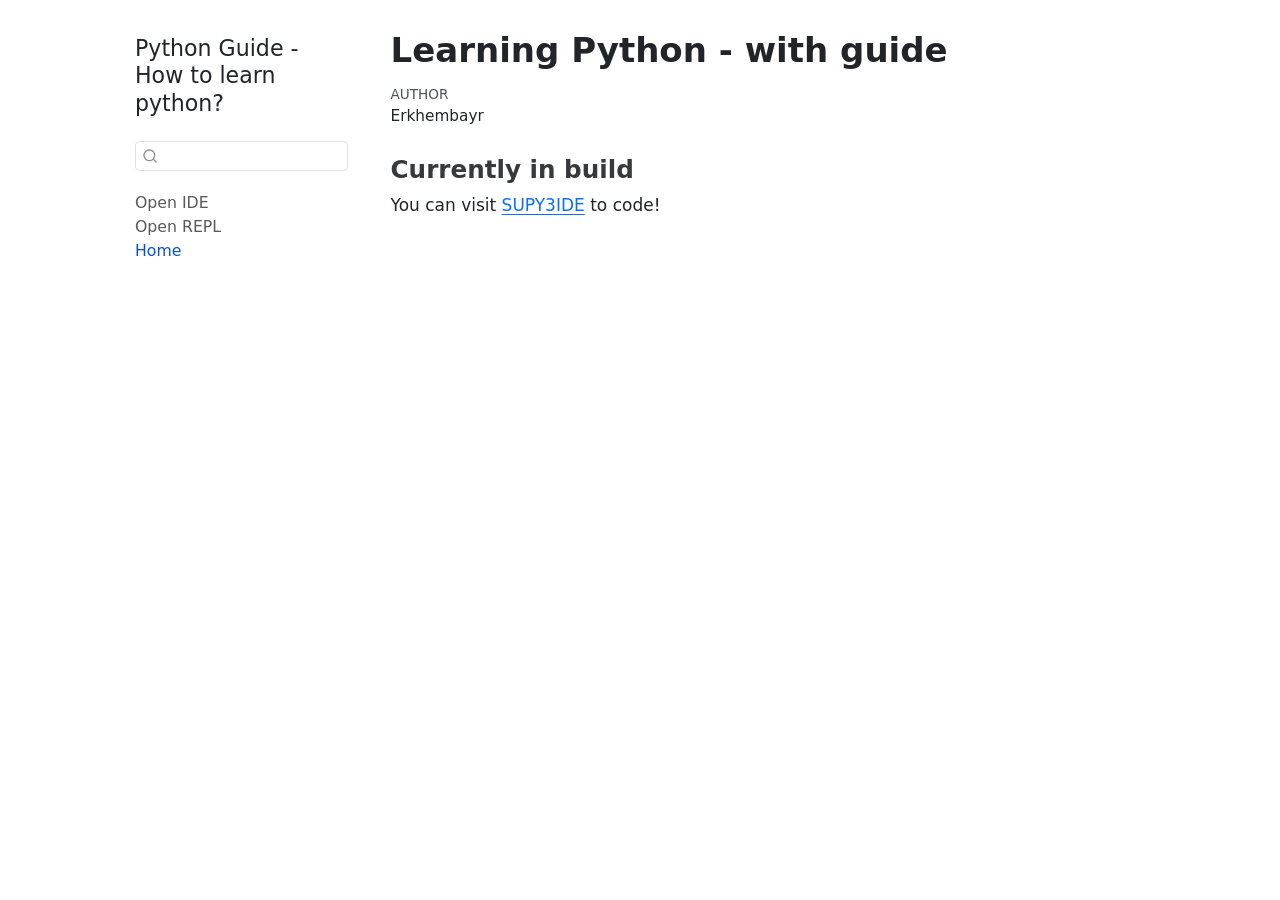
==== index.html @ 55547e9a "Built site for gh-pages" ====
<!DOCTYPE html>
<html xmlns="http://www.w3.org/1999/xhtml" lang="en" xml:lang="en"><head>

<meta charset="utf-8">
<meta name="generator" content="quarto-1.8.26">

<meta name="viewport" content="width=device-width, initial-scale=1.0, user-scalable=yes">

<meta name="author" content="Erkhembayr">

<title>Learning Python - with guide – Python Guide - How to learn python?</title>
<style>
code{white-space: pre-wrap;}
span.smallcaps{font-variant: small-caps;}
div.columns{display: flex; gap: min(4vw, 1.5em);}
div.column{flex: auto; overflow-x: auto;}
div.hanging-indent{margin-left: 1.5em; text-indent: -1.5em;}
ul.task-list{list-style: none;}
ul.task-list li input[type="checkbox"] {
  width: 0.8em;
  margin: 0 0.8em 0.2em -1em; /* quarto-specific, see https://github.com/quarto-dev/quarto-cli/issues/4556 */ 
  vertical-align: middle;
}
</style>


<script src="site_libs/quarto-nav/quarto-nav.js"></script>
<script src="site_libs/quarto-nav/headroom.min.js"></script>
<script src="site_libs/clipboard/clipboard.min.js"></script>
<script src="site_libs/quarto-search/autocomplete.umd.js"></script>
<script src="site_libs/quarto-search/fuse.min.js"></script>
<script src="site_libs/quarto-search/quarto-search.js"></script>
<meta name="quarto:offset" content="./">
<script src="site_libs/quarto-html/quarto.js" type="module"></script>
<script src="site_libs/quarto-html/tabsets/tabsets.js" type="module"></script>
<script src="site_libs/quarto-html/axe/axe-check.js" type="module"></script>
<script src="site_libs/quarto-html/popper.min.js"></script>
<script src="site_libs/quarto-html/tippy.umd.min.js"></script>
<script src="site_libs/quarto-html/anchor.min.js"></script>
<link href="site_libs/quarto-html/tippy.css" rel="stylesheet">
<link href="site_libs/quarto-html/quarto-syntax-highlighting-587c61ba64f3a5504c4d52d930310e48.css" rel="stylesheet" id="quarto-text-highlighting-styles">
<script src="site_libs/bootstrap/bootstrap.min.js"></script>
<link href="site_libs/bootstrap/bootstrap-icons.css" rel="stylesheet">
<link href="site_libs/bootstrap/bootstrap-7f60958bcf5bbaba954908fddf42bbb5.min.css" rel="stylesheet" append-hash="true" id="quarto-bootstrap" data-mode="light">
<script id="quarto-search-options" type="application/json">{
  "location": "sidebar",
  "copy-button": false,
  "collapse-after": 3,
  "panel-placement": "start",
  "type": "textbox",
  "limit": 50,
  "keyboard-shortcut": [
    "f",
    "/",
    "s"
  ],
  "show-item-context": false,
  "language": {
    "search-no-results-text": "No results",
    "search-matching-documents-text": "matching documents",
    "search-copy-link-title": "Copy link to search",
    "search-hide-matches-text": "Hide additional matches",
    "search-more-match-text": "more match in this document",
    "search-more-matches-text": "more matches in this document",
    "search-clear-button-title": "Clear",
    "search-text-placeholder": "",
    "search-detached-cancel-button-title": "Cancel",
    "search-submit-button-title": "Submit",
    "search-label": "Search"
  }
}</script>


</head>

<body class="nav-sidebar floating fullcontent quarto-light">

<div id="quarto-search-results"></div>
  <header id="quarto-header" class="headroom fixed-top">
  <nav class="quarto-secondary-nav">
    <div class="container-fluid d-flex">
      <button type="button" class="quarto-btn-toggle btn" data-bs-toggle="collapse" role="button" data-bs-target=".quarto-sidebar-collapse-item" aria-controls="quarto-sidebar" aria-expanded="false" aria-label="Toggle sidebar navigation" onclick="if (window.quartoToggleHeadroom) { window.quartoToggleHeadroom(); }">
        <i class="bi bi-layout-text-sidebar-reverse"></i>
      </button>
        <nav class="quarto-page-breadcrumbs" aria-label="breadcrumb"><ol class="breadcrumb"><li class="breadcrumb-item"><a href="./index.html">Home</a></li></ol></nav>
        <a class="flex-grow-1" role="navigation" data-bs-toggle="collapse" data-bs-target=".quarto-sidebar-collapse-item" aria-controls="quarto-sidebar" aria-expanded="false" aria-label="Toggle sidebar navigation" onclick="if (window.quartoToggleHeadroom) { window.quartoToggleHeadroom(); }">      
        </a>
      <button type="button" class="btn quarto-search-button" aria-label="Search" onclick="window.quartoOpenSearch();">
        <i class="bi bi-search"></i>
      </button>
    </div>
  </nav>
</header>
<!-- content -->
<div id="quarto-content" class="quarto-container page-columns page-rows-contents page-layout-article">
<!-- sidebar -->
  <nav id="quarto-sidebar" class="sidebar collapse collapse-horizontal quarto-sidebar-collapse-item sidebar-navigation floating overflow-auto">
    <div class="pt-lg-2 mt-2 text-left sidebar-header">
    <div class="sidebar-title mb-0 py-0">
      <a href="./">Python Guide - How to learn python?</a> 
    </div>
      </div>
        <div class="mt-2 flex-shrink-0 align-items-center">
        <div class="sidebar-search">
        <div id="quarto-search" class="" title="Search"></div>
        </div>
        </div>
    <div class="sidebar-menu-container"> 
    <ul class="list-unstyled mt-1">
        <li class="sidebar-item">
  <div class="sidebar-item-container"> 
  <a href="./../ide.html" class="sidebar-item-text sidebar-link">
 <span class="menu-text">Open IDE</span></a>
  </div>
</li>
        <li class="sidebar-item">
  <div class="sidebar-item-container"> 
  <a href="./../hello.html" class="sidebar-item-text sidebar-link">
 <span class="menu-text">Open REPL</span></a>
  </div>
</li>
        <li class="sidebar-item">
  <div class="sidebar-item-container"> 
  <a href="./index.html" class="sidebar-item-text sidebar-link active">
 <span class="menu-text">Home</span></a>
  </div>
</li>
    </ul>
    </div>
</nav>
<div id="quarto-sidebar-glass" class="quarto-sidebar-collapse-item" data-bs-toggle="collapse" data-bs-target=".quarto-sidebar-collapse-item"></div>
<!-- margin-sidebar -->
    
<!-- main -->
<main class="content" id="quarto-document-content">

<header id="title-block-header" class="quarto-title-block default">
<div class="quarto-title">
<h1 class="title">Learning Python - with guide</h1>
</div>



<div class="quarto-title-meta">

    <div>
    <div class="quarto-title-meta-heading">Author</div>
    <div class="quarto-title-meta-contents">
             <p>Erkhembayr </p>
          </div>
  </div>
    
  
    
  </div>
  


</header>


<section id="currently-in-build" class="level3">
<h3 class="anchored" data-anchor-id="currently-in-build">Currently in build</h3>
<p>You can visit <a href="../ide.html">SUPY3IDE</a> to code!</p>


</section>

</main> <!-- /main -->
<script id="quarto-html-after-body" type="application/javascript">
  window.document.addEventListener("DOMContentLoaded", function (event) {
    const icon = "";
    const anchorJS = new window.AnchorJS();
    anchorJS.options = {
      placement: 'right',
      icon: icon
    };
    anchorJS.add('.anchored');
    const isCodeAnnotation = (el) => {
      for (const clz of el.classList) {
        if (clz.startsWith('code-annotation-')) {                     
          return true;
        }
      }
      return false;
    }
    const onCopySuccess = function(e) {
      // button target
      const button = e.trigger;
      // don't keep focus
      button.blur();
      // flash "checked"
      button.classList.add('code-copy-button-checked');
      var currentTitle = button.getAttribute("title");
      button.setAttribute("title", "Copied!");
      let tooltip;
      if (window.bootstrap) {
        button.setAttribute("data-bs-toggle", "tooltip");
        button.setAttribute("data-bs-placement", "left");
        button.setAttribute("data-bs-title", "Copied!");
        tooltip = new bootstrap.Tooltip(button, 
          { trigger: "manual", 
            customClass: "code-copy-button-tooltip",
            offset: [0, -8]});
        tooltip.show();    
      }
      setTimeout(function() {
        if (tooltip) {
          tooltip.hide();
          button.removeAttribute("data-bs-title");
          button.removeAttribute("data-bs-toggle");
          button.removeAttribute("data-bs-placement");
        }
        button.setAttribute("title", currentTitle);
        button.classList.remove('code-copy-button-checked');
      }, 1000);
      // clear code selection
      e.clearSelection();
    }
    const getTextToCopy = function(trigger) {
      const outerScaffold = trigger.parentElement.cloneNode(true);
      const codeEl = outerScaffold.querySelector('code');
      for (const childEl of codeEl.children) {
        if (isCodeAnnotation(childEl)) {
          childEl.remove();
        }
      }
      return codeEl.innerText;
    }
    const clipboard = new window.ClipboardJS('.code-copy-button:not([data-in-quarto-modal])', {
      text: getTextToCopy
    });
    clipboard.on('success', onCopySuccess);
    if (window.document.getElementById('quarto-embedded-source-code-modal')) {
      const clipboardModal = new window.ClipboardJS('.code-copy-button[data-in-quarto-modal]', {
        text: getTextToCopy,
        container: window.document.getElementById('quarto-embedded-source-code-modal')
      });
      clipboardModal.on('success', onCopySuccess);
    }
      var localhostRegex = new RegExp(/^(?:http|https):\/\/localhost\:?[0-9]*\//);
      var mailtoRegex = new RegExp(/^mailto:/);
        var filterRegex = new RegExp("https:\/\/Ericwasepic127\.github\.io\/pyguide\/");
      var isInternal = (href) => {
          return filterRegex.test(href) || localhostRegex.test(href) || mailtoRegex.test(href);
      }
      // Inspect non-navigation links and adorn them if external
     var links = window.document.querySelectorAll('a[href]:not(.nav-link):not(.navbar-brand):not(.toc-action):not(.sidebar-link):not(.sidebar-item-toggle):not(.pagination-link):not(.no-external):not([aria-hidden]):not(.dropdown-item):not(.quarto-navigation-tool):not(.about-link)');
      for (var i=0; i<links.length; i++) {
        const link = links[i];
        if (!isInternal(link.href)) {
          // undo the damage that might have been done by quarto-nav.js in the case of
          // links that we want to consider external
          if (link.dataset.originalHref !== undefined) {
            link.href = link.dataset.originalHref;
          }
        }
      }
    function tippyHover(el, contentFn, onTriggerFn, onUntriggerFn) {
      const config = {
        allowHTML: true,
        maxWidth: 500,
        delay: 100,
        arrow: false,
        appendTo: function(el) {
            return el.parentElement;
        },
        interactive: true,
        interactiveBorder: 10,
        theme: 'quarto',
        placement: 'bottom-start',
      };
      if (contentFn) {
        config.content = contentFn;
      }
      if (onTriggerFn) {
        config.onTrigger = onTriggerFn;
      }
      if (onUntriggerFn) {
        config.onUntrigger = onUntriggerFn;
      }
      window.tippy(el, config); 
    }
    const noterefs = window.document.querySelectorAll('a[role="doc-noteref"]');
    for (var i=0; i<noterefs.length; i++) {
      const ref = noterefs[i];
      tippyHover(ref, function() {
        // use id or data attribute instead here
        let href = ref.getAttribute('data-footnote-href') || ref.getAttribute('href');
        try { href = new URL(href).hash; } catch {}
        const id = href.replace(/^#\/?/, "");
        const note = window.document.getElementById(id);
        if (note) {
          return note.innerHTML;
        } else {
          return "";
        }
      });
    }
    const xrefs = window.document.querySelectorAll('a.quarto-xref');
    const processXRef = (id, note) => {
      // Strip column container classes
      const stripColumnClz = (el) => {
        el.classList.remove("page-full", "page-columns");
        if (el.children) {
          for (const child of el.children) {
            stripColumnClz(child);
          }
        }
      }
      stripColumnClz(note)
      if (id === null || id.startsWith('sec-')) {
        // Special case sections, only their first couple elements
        const container = document.createElement("div");
        if (note.children && note.children.length > 2) {
          container.appendChild(note.children[0].cloneNode(true));
          for (let i = 1; i < note.children.length; i++) {
            const child = note.children[i];
            if (child.tagName === "P" && child.innerText === "") {
              continue;
            } else {
              container.appendChild(child.cloneNode(true));
              break;
            }
          }
          if (window.Quarto?.typesetMath) {
            window.Quarto.typesetMath(container);
          }
          return container.innerHTML
        } else {
          if (window.Quarto?.typesetMath) {
            window.Quarto.typesetMath(note);
          }
          return note.innerHTML;
        }
      } else {
        // Remove any anchor links if they are present
        const anchorLink = note.querySelector('a.anchorjs-link');
        if (anchorLink) {
          anchorLink.remove();
        }
        if (window.Quarto?.typesetMath) {
          window.Quarto.typesetMath(note);
        }
        if (note.classList.contains("callout")) {
          return note.outerHTML;
        } else {
          return note.innerHTML;
        }
      }
    }
    for (var i=0; i<xrefs.length; i++) {
      const xref = xrefs[i];
      tippyHover(xref, undefined, function(instance) {
        instance.disable();
        let url = xref.getAttribute('href');
        let hash = undefined; 
        if (url.startsWith('#')) {
          hash = url;
        } else {
          try { hash = new URL(url).hash; } catch {}
        }
        if (hash) {
          const id = hash.replace(/^#\/?/, "");
          const note = window.document.getElementById(id);
          if (note !== null) {
            try {
              const html = processXRef(id, note.cloneNode(true));
              instance.setContent(html);
            } finally {
              instance.enable();
              instance.show();
            }
          } else {
            // See if we can fetch this
            fetch(url.split('#')[0])
            .then(res => res.text())
            .then(html => {
              const parser = new DOMParser();
              const htmlDoc = parser.parseFromString(html, "text/html");
              const note = htmlDoc.getElementById(id);
              if (note !== null) {
                const html = processXRef(id, note);
                instance.setContent(html);
              } 
            }).finally(() => {
              instance.enable();
              instance.show();
            });
          }
        } else {
          // See if we can fetch a full url (with no hash to target)
          // This is a special case and we should probably do some content thinning / targeting
          fetch(url)
          .then(res => res.text())
          .then(html => {
            const parser = new DOMParser();
            const htmlDoc = parser.parseFromString(html, "text/html");
            const note = htmlDoc.querySelector('main.content');
            if (note !== null) {
              // This should only happen for chapter cross references
              // (since there is no id in the URL)
              // remove the first header
              if (note.children.length > 0 && note.children[0].tagName === "HEADER") {
                note.children[0].remove();
              }
              const html = processXRef(null, note);
              instance.setContent(html);
            } 
          }).finally(() => {
            instance.enable();
            instance.show();
          });
        }
      }, function(instance) {
      });
    }
        let selectedAnnoteEl;
        const selectorForAnnotation = ( cell, annotation) => {
          let cellAttr = 'data-code-cell="' + cell + '"';
          let lineAttr = 'data-code-annotation="' +  annotation + '"';
          const selector = 'span[' + cellAttr + '][' + lineAttr + ']';
          return selector;
        }
        const selectCodeLines = (annoteEl) => {
          const doc = window.document;
          const targetCell = annoteEl.getAttribute("data-target-cell");
          const targetAnnotation = annoteEl.getAttribute("data-target-annotation");
          const annoteSpan = window.document.querySelector(selectorForAnnotation(targetCell, targetAnnotation));
          const lines = annoteSpan.getAttribute("data-code-lines").split(",");
          const lineIds = lines.map((line) => {
            return targetCell + "-" + line;
          })
          let top = null;
          let height = null;
          let parent = null;
          if (lineIds.length > 0) {
              //compute the position of the single el (top and bottom and make a div)
              const el = window.document.getElementById(lineIds[0]);
              top = el.offsetTop;
              height = el.offsetHeight;
              parent = el.parentElement.parentElement;
            if (lineIds.length > 1) {
              const lastEl = window.document.getElementById(lineIds[lineIds.length - 1]);
              const bottom = lastEl.offsetTop + lastEl.offsetHeight;
              height = bottom - top;
            }
            if (top !== null && height !== null && parent !== null) {
              // cook up a div (if necessary) and position it 
              let div = window.document.getElementById("code-annotation-line-highlight");
              if (div === null) {
                div = window.document.createElement("div");
                div.setAttribute("id", "code-annotation-line-highlight");
                div.style.position = 'absolute';
                parent.appendChild(div);
              }
              div.style.top = top - 2 + "px";
              div.style.height = height + 4 + "px";
              div.style.left = 0;
              let gutterDiv = window.document.getElementById("code-annotation-line-highlight-gutter");
              if (gutterDiv === null) {
                gutterDiv = window.document.createElement("div");
                gutterDiv.setAttribute("id", "code-annotation-line-highlight-gutter");
                gutterDiv.style.position = 'absolute';
                const codeCell = window.document.getElementById(targetCell);
                const gutter = codeCell.querySelector('.code-annotation-gutter');
                gutter.appendChild(gutterDiv);
              }
              gutterDiv.style.top = top - 2 + "px";
              gutterDiv.style.height = height + 4 + "px";
            }
            selectedAnnoteEl = annoteEl;
          }
        };
        const unselectCodeLines = () => {
          const elementsIds = ["code-annotation-line-highlight", "code-annotation-line-highlight-gutter"];
          elementsIds.forEach((elId) => {
            const div = window.document.getElementById(elId);
            if (div) {
              div.remove();
            }
          });
          selectedAnnoteEl = undefined;
        };
          // Handle positioning of the toggle
      window.addEventListener(
        "resize",
        throttle(() => {
          elRect = undefined;
          if (selectedAnnoteEl) {
            selectCodeLines(selectedAnnoteEl);
          }
        }, 10)
      );
      function throttle(fn, ms) {
      let throttle = false;
      let timer;
        return (...args) => {
          if(!throttle) { // first call gets through
              fn.apply(this, args);
              throttle = true;
          } else { // all the others get throttled
              if(timer) clearTimeout(timer); // cancel #2
              timer = setTimeout(() => {
                fn.apply(this, args);
                timer = throttle = false;
              }, ms);
          }
        };
      }
        // Attach click handler to the DT
        const annoteDls = window.document.querySelectorAll('dt[data-target-cell]');
        for (const annoteDlNode of annoteDls) {
          annoteDlNode.addEventListener('click', (event) => {
            const clickedEl = event.target;
            if (clickedEl !== selectedAnnoteEl) {
              unselectCodeLines();
              const activeEl = window.document.querySelector('dt[data-target-cell].code-annotation-active');
              if (activeEl) {
                activeEl.classList.remove('code-annotation-active');
              }
              selectCodeLines(clickedEl);
              clickedEl.classList.add('code-annotation-active');
            } else {
              // Unselect the line
              unselectCodeLines();
              clickedEl.classList.remove('code-annotation-active');
            }
          });
        }
    const findCites = (el) => {
      const parentEl = el.parentElement;
      if (parentEl) {
        const cites = parentEl.dataset.cites;
        if (cites) {
          return {
            el,
            cites: cites.split(' ')
          };
        } else {
          return findCites(el.parentElement)
        }
      } else {
        return undefined;
      }
    };
    var bibliorefs = window.document.querySelectorAll('a[role="doc-biblioref"]');
    for (var i=0; i<bibliorefs.length; i++) {
      const ref = bibliorefs[i];
      const citeInfo = findCites(ref);
      if (citeInfo) {
        tippyHover(citeInfo.el, function() {
          var popup = window.document.createElement('div');
          citeInfo.cites.forEach(function(cite) {
            var citeDiv = window.document.createElement('div');
            citeDiv.classList.add('hanging-indent');
            citeDiv.classList.add('csl-entry');
            var biblioDiv = window.document.getElementById('ref-' + cite);
            if (biblioDiv) {
              citeDiv.innerHTML = biblioDiv.innerHTML;
            }
            popup.appendChild(citeDiv);
          });
          return popup.innerHTML;
        });
      }
    }
  });
  </script>
</div> <!-- /content -->




</body></html>
---- site_libs/quarto-html/tippy.css ----
.tippy-box[data-animation=fade][data-state=hidden]{opacity:0}[data-tippy-root]{max-width:calc(100vw - 10px)}.tippy-box{position:relative;background-color:#333;color:#fff;border-radius:4px;font-size:14px;line-height:1.4;white-space:normal;outline:0;transition-property:transform,visibility,opacity}.tippy-box[data-placement^=top]>.tippy-arrow{bottom:0}.tippy-box[data-placement^=top]>.tippy-arrow:before{bottom:-7px;left:0;border-width:8px 8px 0;border-top-color:initial;transform-origin:center top}.tippy-box[data-placement^=bottom]>.tippy-arrow{top:0}.tippy-box[data-placement^=bottom]>.tippy-arrow:before{top:-7px;left:0;border-width:0 8px 8px;border-bottom-color:initial;transform-origin:center bottom}.tippy-box[data-placement^=left]>.tippy-arrow{right:0}.tippy-box[data-placement^=left]>.tippy-arrow:before{border-width:8px 0 8px 8px;border-left-color:initial;right:-7px;transform-origin:center left}.tippy-box[data-placement^=right]>.tippy-arrow{left:0}.tippy-box[data-placement^=right]>.tippy-arrow:before{left:-7px;border-width:8px 8px 8px 0;border-right-color:initial;transform-origin:center right}.tippy-box[data-inertia][data-state=visible]{transition-timing-function:cubic-bezier(.54,1.5,.38,1.11)}.tippy-arrow{width:16px;height:16px;color:#333}.tippy-arrow:before{content:"";position:absolute;border-color:transparent;border-style:solid}.tippy-content{position:relative;padding:5px 9px;z-index:1}
---- site_libs/quarto-html/quarto-syntax-highlighting-587c61ba64f3a5504c4d52d930310e48.css ----
/* quarto syntax highlight colors */
:root {
  --quarto-hl-ot-color: #003B4F;
  --quarto-hl-at-color: #657422;
  --quarto-hl-ss-color: #20794D;
  --quarto-hl-an-color: #5E5E5E;
  --quarto-hl-fu-color: #4758AB;
  --quarto-hl-st-color: #20794D;
  --quarto-hl-cf-color: #003B4F;
  --quarto-hl-op-color: #5E5E5E;
  --quarto-hl-er-color: #AD0000;
  --quarto-hl-bn-color: #AD0000;
  --quarto-hl-al-color: #AD0000;
  --quarto-hl-va-color: #111111;
  --quarto-hl-bu-color: inherit;
  --quarto-hl-ex-color: inherit;
  --quarto-hl-pp-color: #AD0000;
  --quarto-hl-in-color: #5E5E5E;
  --quarto-hl-vs-color: #20794D;
  --quarto-hl-wa-color: #5E5E5E;
  --quarto-hl-do-color: #5E5E5E;
  --quarto-hl-im-color: #00769E;
  --quarto-hl-ch-color: #20794D;
  --quarto-hl-dt-color: #AD0000;
  --quarto-hl-fl-color: #AD0000;
  --quarto-hl-co-color: #5E5E5E;
  --quarto-hl-cv-color: #5E5E5E;
  --quarto-hl-cn-color: #8f5902;
  --quarto-hl-sc-color: #5E5E5E;
  --quarto-hl-dv-color: #AD0000;
  --quarto-hl-kw-color: #003B4F;
}

/* other quarto variables */
:root {
  --quarto-font-monospace: SFMono-Regular, Menlo, Monaco, Consolas, "Liberation Mono", "Courier New", monospace;
}

/* syntax highlight based on Pandoc's rules */
pre > code.sourceCode > span {
  color: #003B4F;
}

code.sourceCode > span {
  color: #003B4F;
}

div.sourceCode,
div.sourceCode pre.sourceCode {
  color: #003B4F;
}

/* Normal */
code span {
  color: #003B4F;
}

/* Alert */
code span.al {
  color: #AD0000;
  font-style: inherit;
}

/* Annotation */
code span.an {
  color: #5E5E5E;
  font-style: inherit;
}

/* Attribute */
code span.at {
  color: #657422;
  font-style: inherit;
}

/* BaseN */
code span.bn {
  color: #AD0000;
  font-style: inherit;
}

/* BuiltIn */
code span.bu {
  font-style: inherit;
}

/* ControlFlow */
code span.cf {
  color: #003B4F;
  font-weight: bold;
  font-style: inherit;
}

/* Char */
code span.ch {
  color: #20794D;
  font-style: inherit;
}

/* Constant */
code span.cn {
  color: #8f5902;
  font-style: inherit;
}

/* Comment */
code span.co {
  color: #5E5E5E;
  font-style: inherit;
}

/* CommentVar */
code span.cv {
  color: #5E5E5E;
  font-style: italic;
}

/* Documentation */
code span.do {
  color: #5E5E5E;
  font-style: italic;
}

/* DataType */
code span.dt {
  color: #AD0000;
  font-style: inherit;
}

/* DecVal */
code span.dv {
  color: #AD0000;
  font-style: inherit;
}

/* Error */
code span.er {
  color: #AD0000;
  font-style: inherit;
}

/* Extension */
code span.ex {
  font-style: inherit;
}

/* Float */
code span.fl {
  color: #AD0000;
  font-style: inherit;
}

/* Function */
code span.fu {
  color: #4758AB;
  font-style: inherit;
}

/* Import */
code span.im {
  color: #00769E;
  font-style: inherit;
}

/* Information */
code span.in {
  color: #5E5E5E;
  font-style: inherit;
}

/* Keyword */
code span.kw {
  color: #003B4F;
  font-weight: bold;
  font-style: inherit;
}

/* Operator */
code span.op {
  color: #5E5E5E;
  font-style: inherit;
}

/* Other */
code span.ot {
  color: #003B4F;
  font-style: inherit;
}

/* Preprocessor */
code span.pp {
  color: #AD0000;
  font-style: inherit;
}

/* SpecialChar */
code span.sc {
  color: #5E5E5E;
  font-style: inherit;
}

/* SpecialString */
code span.ss {
  color: #20794D;
  font-style: inherit;
}

/* String */
code span.st {
  color: #20794D;
  font-style: inherit;
}

/* Variable */
code span.va {
  color: #111111;
  font-style: inherit;
}

/* VerbatimString */
code span.vs {
  color: #20794D;
  font-style: inherit;
}

/* Warning */
code span.wa {
  color: #5E5E5E;
  font-style: italic;
}

.prevent-inlining {
  content: "</";
}

/*# sourceMappingURL=2dce1cc6c82594539e1579de68416b47.css.map */
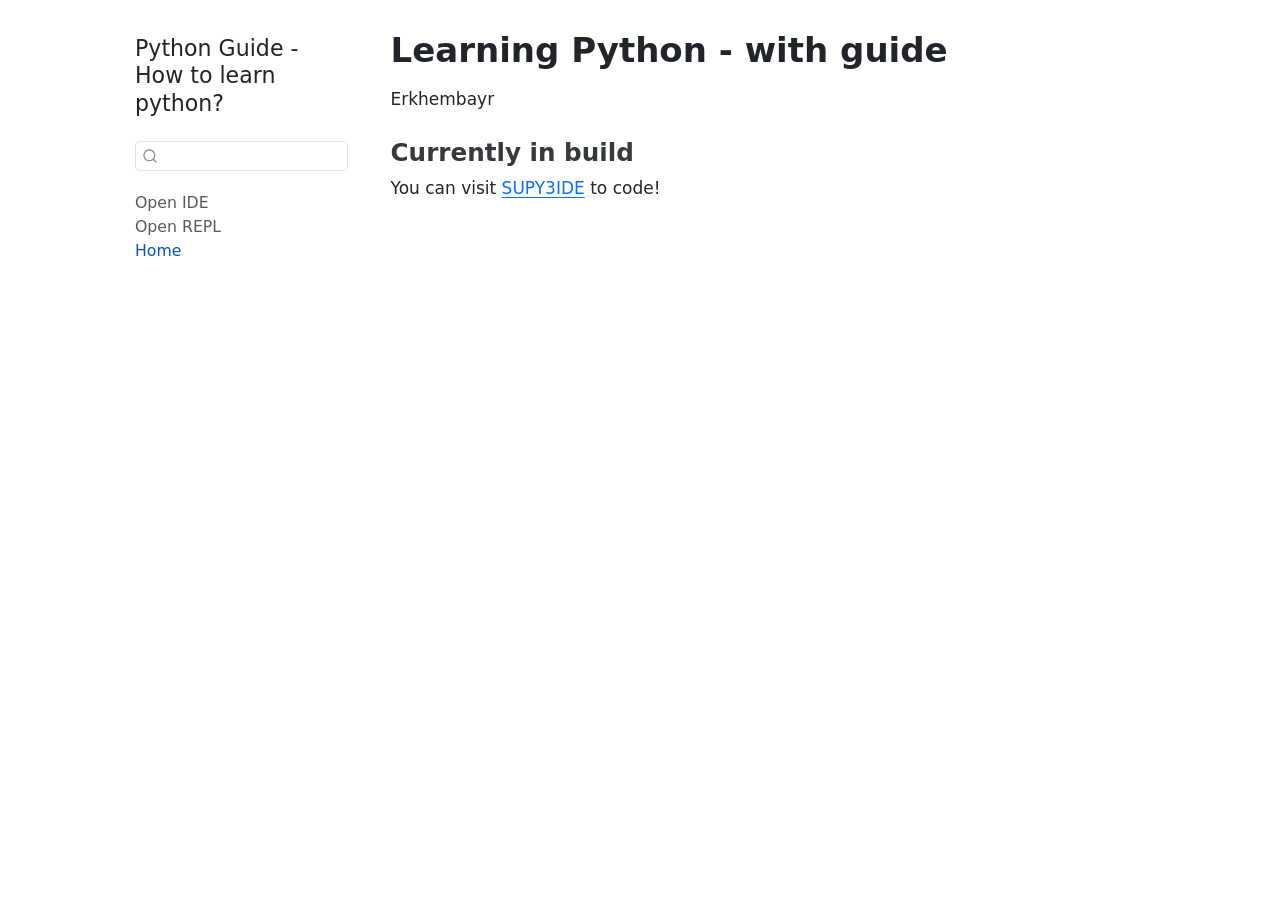
==== commit 3fde92bd: "Built site for gh-pages" ====
--- a/index.html
+++ b/index.html
@@ -41,7 +41,7 @@
 <link href="site_libs/quarto-html/quarto-syntax-highlighting-587c61ba64f3a5504c4d52d930310e48.css" rel="stylesheet" id="quarto-text-highlighting-styles">
 <script src="site_libs/bootstrap/bootstrap.min.js"></script>
 <link href="site_libs/bootstrap/bootstrap-icons.css" rel="stylesheet">
-<link href="site_libs/bootstrap/bootstrap-7f60958bcf5bbaba954908fddf42bbb5.min.css" rel="stylesheet" append-hash="true" id="quarto-bootstrap" data-mode="light">
+<link href="site_libs/bootstrap/bootstrap-040a05cd1f23be4ebb24ca0e41f6f072.min.css" rel="stylesheet" append-hash="true" id="quarto-bootstrap" data-mode="light">
 <script id="quarto-search-options" type="application/json">{
   "location": "sidebar",
   "copy-button": false,
@@ -132,29 +132,11 @@
 <!-- margin-sidebar -->
     
 <!-- main -->
-<main class="content" id="quarto-document-content">
-
-<header id="title-block-header" class="quarto-title-block default">
-<div class="quarto-title">
-<h1 class="title">Learning Python - with guide</h1>
-</div>
-
-
-
-<div class="quarto-title-meta">
-
-    <div>
-    <div class="quarto-title-meta-heading">Author</div>
-    <div class="quarto-title-meta-contents">
-             <p>Erkhembayr </p>
-          </div>
-  </div>
-    
-  
-    
-  </div>
-  
-
+<main class="content" id="quarto-document-content"><header id="title-block-header" class="quarto-title-block"><h1 class="title display-7">Learning Python - with guide</h1></header>
+
+<header id="title-block-header">
+
+<p class="author">Erkhembayr</p>
 
 </header>
 
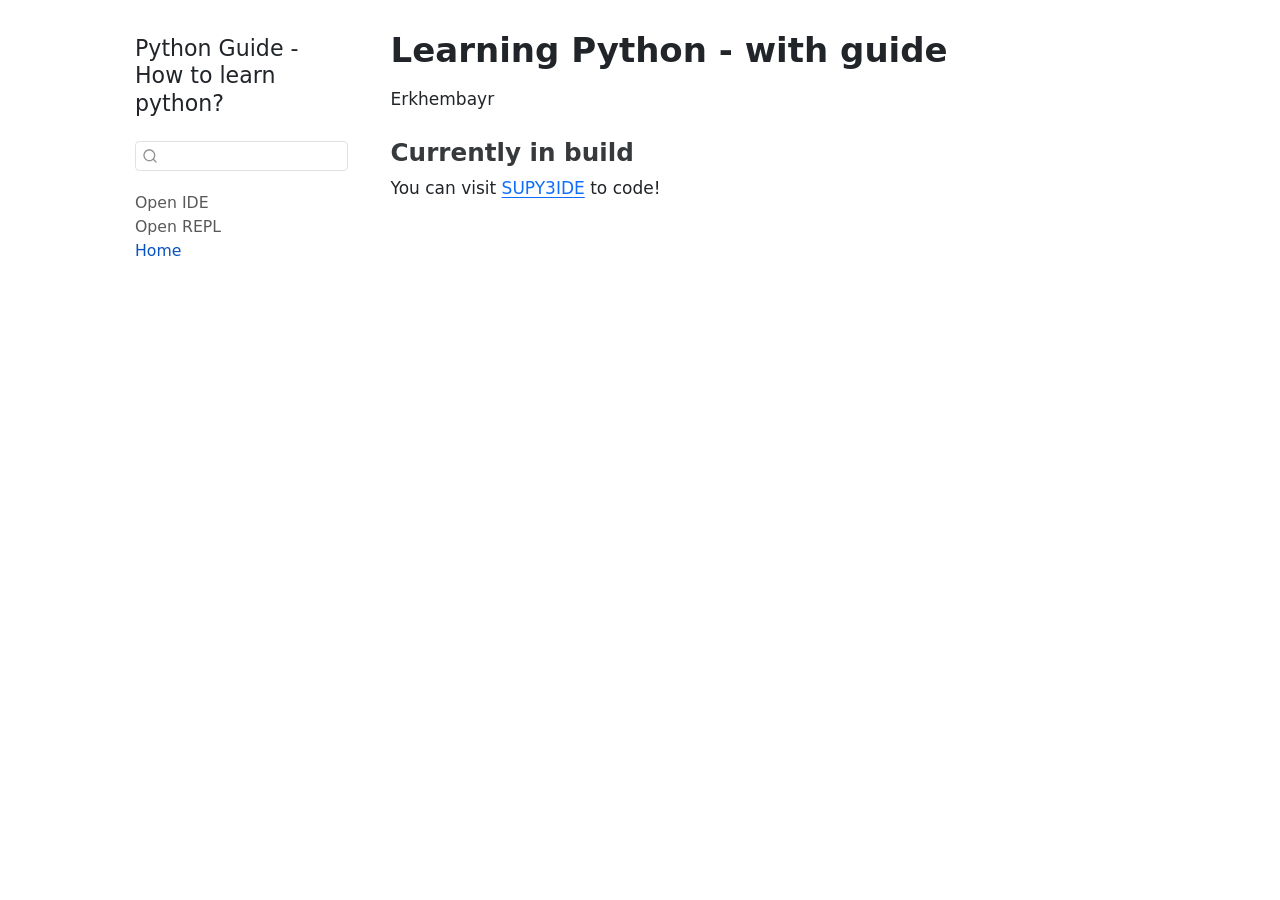
==== commit 3532fa2a: "Built site for gh-pages" ====
--- a/index.html
+++ b/index.html
@@ -41,7 +41,7 @@
 <link href="site_libs/quarto-html/quarto-syntax-highlighting-587c61ba64f3a5504c4d52d930310e48.css" rel="stylesheet" id="quarto-text-highlighting-styles">
 <script src="site_libs/bootstrap/bootstrap.min.js"></script>
 <link href="site_libs/bootstrap/bootstrap-icons.css" rel="stylesheet">
-<link href="site_libs/bootstrap/bootstrap-040a05cd1f23be4ebb24ca0e41f6f072.min.css" rel="stylesheet" append-hash="true" id="quarto-bootstrap" data-mode="light">
+<link href="site_libs/bootstrap/bootstrap-46570df70f56a035b1011c391a57b915.min.css" rel="stylesheet" append-hash="true" id="quarto-bootstrap" data-mode="light">
 <script id="quarto-search-options" type="application/json">{
   "location": "sidebar",
   "copy-button": false,
@@ -222,7 +222,7 @@
     }
       var localhostRegex = new RegExp(/^(?:http|https):\/\/localhost\:?[0-9]*\//);
       var mailtoRegex = new RegExp(/^mailto:/);
-        var filterRegex = new RegExp("https:\/\/Ericwasepic127\.github\.io\/pyguide\/");
+        var filterRegex = new RegExp("https:\/\/Ericwasepic127\.github\.io\/supy3guide\/");
       var isInternal = (href) => {
           return filterRegex.test(href) || localhostRegex.test(href) || mailtoRegex.test(href);
       }
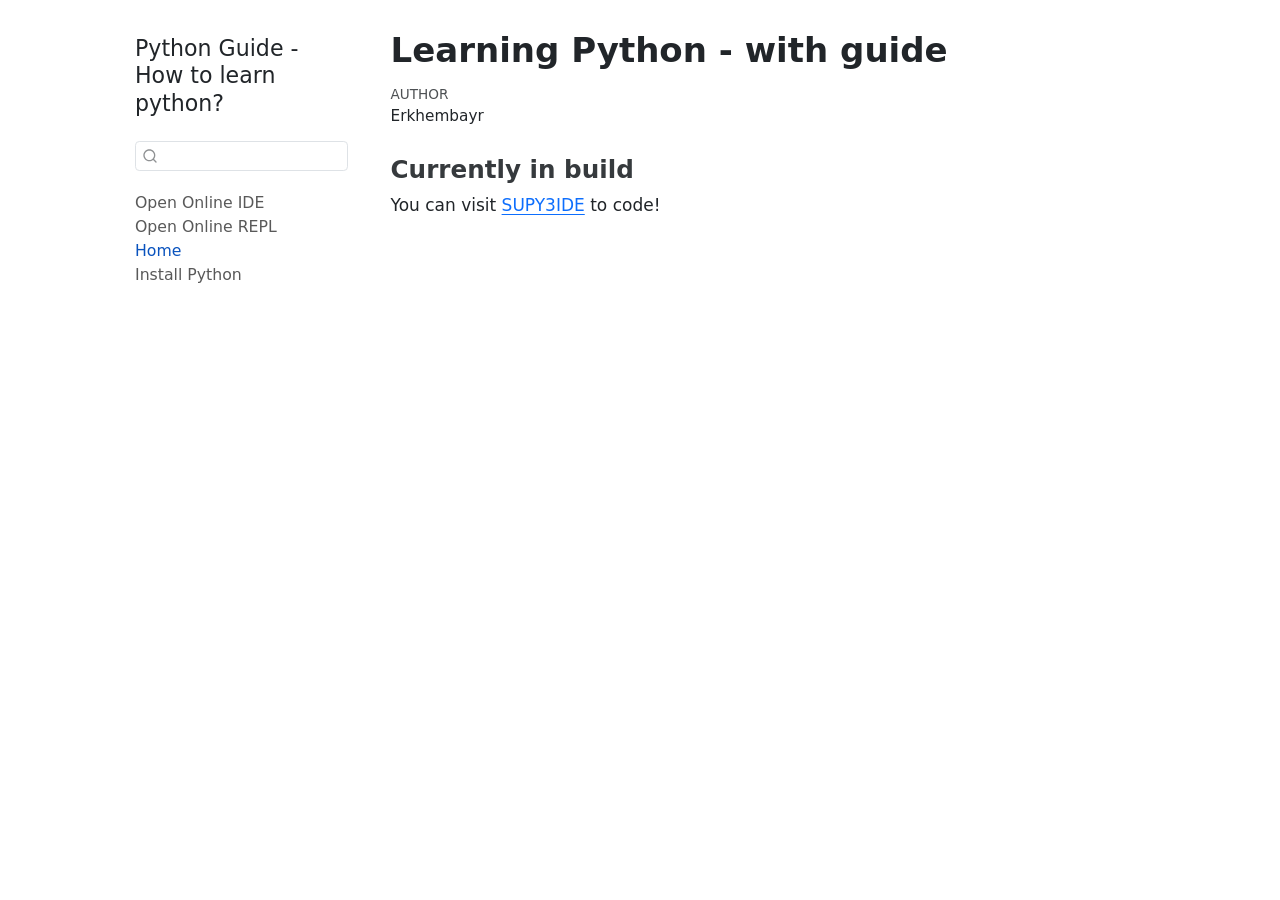
==== commit 85cde44d: "Built site for gh-pages" ====
--- a/index.html
+++ b/index.html
@@ -41,7 +41,7 @@
 <link href="site_libs/quarto-html/quarto-syntax-highlighting-587c61ba64f3a5504c4d52d930310e48.css" rel="stylesheet" id="quarto-text-highlighting-styles">
 <script src="site_libs/bootstrap/bootstrap.min.js"></script>
 <link href="site_libs/bootstrap/bootstrap-icons.css" rel="stylesheet">
-<link href="site_libs/bootstrap/bootstrap-46570df70f56a035b1011c391a57b915.min.css" rel="stylesheet" append-hash="true" id="quarto-bootstrap" data-mode="light">
+<link href="site_libs/bootstrap/bootstrap-7f60958bcf5bbaba954908fddf42bbb5.min.css" rel="stylesheet" append-hash="true" id="quarto-bootstrap" data-mode="light">
 <script id="quarto-search-options" type="application/json">{
   "location": "sidebar",
   "copy-button": false,
@@ -110,19 +110,25 @@
         <li class="sidebar-item">
   <div class="sidebar-item-container"> 
   <a href="./../ide.html" class="sidebar-item-text sidebar-link">
- <span class="menu-text">Open IDE</span></a>
+ <span class="menu-text">Open Online IDE</span></a>
   </div>
 </li>
         <li class="sidebar-item">
   <div class="sidebar-item-container"> 
   <a href="./../hello.html" class="sidebar-item-text sidebar-link">
- <span class="menu-text">Open REPL</span></a>
+ <span class="menu-text">Open Online REPL</span></a>
   </div>
 </li>
         <li class="sidebar-item">
   <div class="sidebar-item-container"> 
   <a href="./index.html" class="sidebar-item-text sidebar-link active">
  <span class="menu-text">Home</span></a>
+  </div>
+</li>
+        <li class="sidebar-item">
+  <div class="sidebar-item-container"> 
+  <a href="./installing.html" class="sidebar-item-text sidebar-link">
+ <span class="menu-text">Install Python</span></a>
   </div>
 </li>
     </ul>
@@ -132,11 +138,29 @@
 <!-- margin-sidebar -->
     
 <!-- main -->
-<main class="content" id="quarto-document-content"><header id="title-block-header" class="quarto-title-block"><h1 class="title display-7">Learning Python - with guide</h1></header>
-
-<header id="title-block-header">
-
-<p class="author">Erkhembayr</p>
+<main class="content" id="quarto-document-content">
+
+<header id="title-block-header" class="quarto-title-block default">
+<div class="quarto-title">
+<h1 class="title">Learning Python - with guide</h1>
+</div>
+
+
+
+<div class="quarto-title-meta">
+
+    <div>
+    <div class="quarto-title-meta-heading">Author</div>
+    <div class="quarto-title-meta-contents">
+             <p>Erkhembayr </p>
+          </div>
+  </div>
+    
+  
+    
+  </div>
+  
+
 
 </header>
 
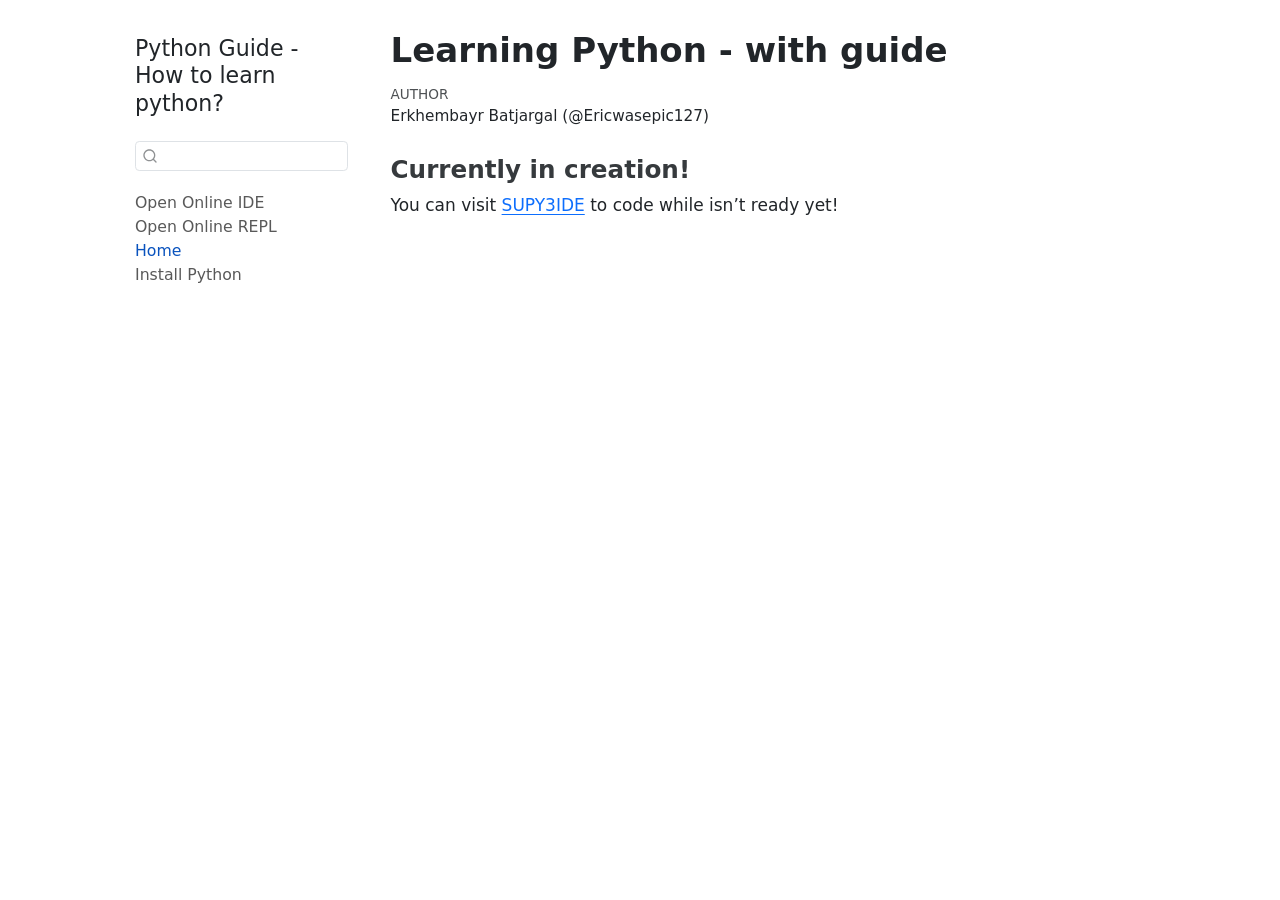
==== commit 9518f231: "Built site for gh-pages" ====
--- a/index.html
+++ b/index.html
@@ -6,7 +6,7 @@
 
 <meta name="viewport" content="width=device-width, initial-scale=1.0, user-scalable=yes">
 
-<meta name="author" content="Erkhembayr">
+<meta name="author" content="Erkhembayr Batjargal (@Ericwasepic127)">
 
 <title>Learning Python - with guide – Python Guide - How to learn python?</title>
 <style>
@@ -152,7 +152,7 @@
     <div>
     <div class="quarto-title-meta-heading">Author</div>
     <div class="quarto-title-meta-contents">
-             <p>Erkhembayr </p>
+             <p>Erkhembayr Batjargal (<span class="citation" data-cites="Ericwasepic127">@Ericwasepic127</span>) </p>
           </div>
   </div>
     
@@ -165,9 +165,9 @@
 </header>
 
 
-<section id="currently-in-build" class="level3">
-<h3 class="anchored" data-anchor-id="currently-in-build">Currently in build</h3>
-<p>You can visit <a href="../ide.html">SUPY3IDE</a> to code!</p>
+<section id="currently-in-creation" class="level3">
+<h3 class="anchored" data-anchor-id="currently-in-creation">Currently in creation!</h3>
+<p>You can visit <a href="../ide.html">SUPY3IDE</a> to code while isn’t ready yet!</p>
 
 
 </section>
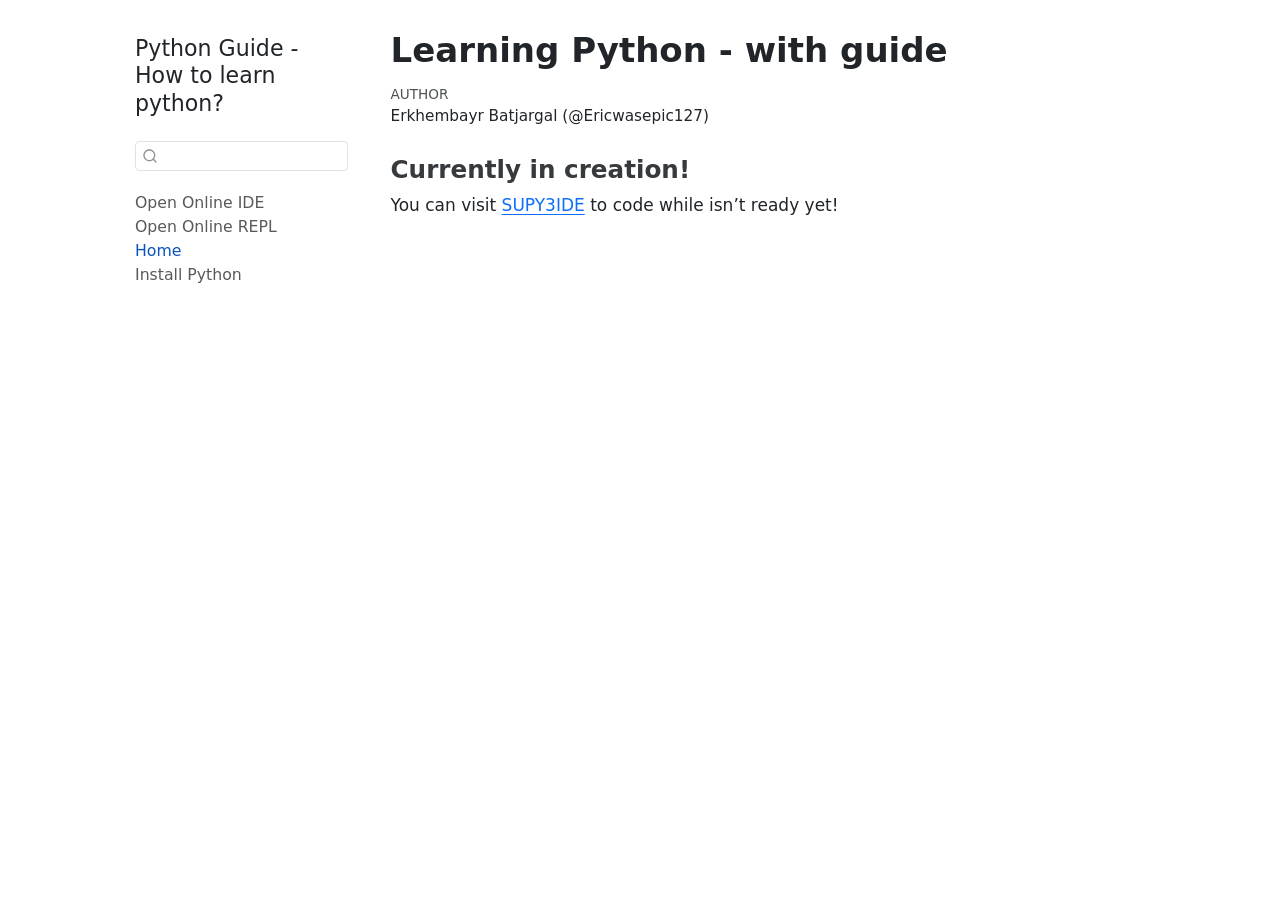
==== commit 5a995d0e: "Built site for gh-pages" ====
--- a/index.html
+++ b/index.html
@@ -41,7 +41,7 @@
 <link href="site_libs/quarto-html/quarto-syntax-highlighting-587c61ba64f3a5504c4d52d930310e48.css" rel="stylesheet" id="quarto-text-highlighting-styles">
 <script src="site_libs/bootstrap/bootstrap.min.js"></script>
 <link href="site_libs/bootstrap/bootstrap-icons.css" rel="stylesheet">
-<link href="site_libs/bootstrap/bootstrap-7f60958bcf5bbaba954908fddf42bbb5.min.css" rel="stylesheet" append-hash="true" id="quarto-bootstrap" data-mode="light">
+<link href="site_libs/bootstrap/bootstrap-c03c5444bd40c67e3a784fad4085de04.min.css" rel="stylesheet" append-hash="true" id="quarto-bootstrap" data-mode="light">
 <script id="quarto-search-options" type="application/json">{
   "location": "sidebar",
   "copy-button": false,
